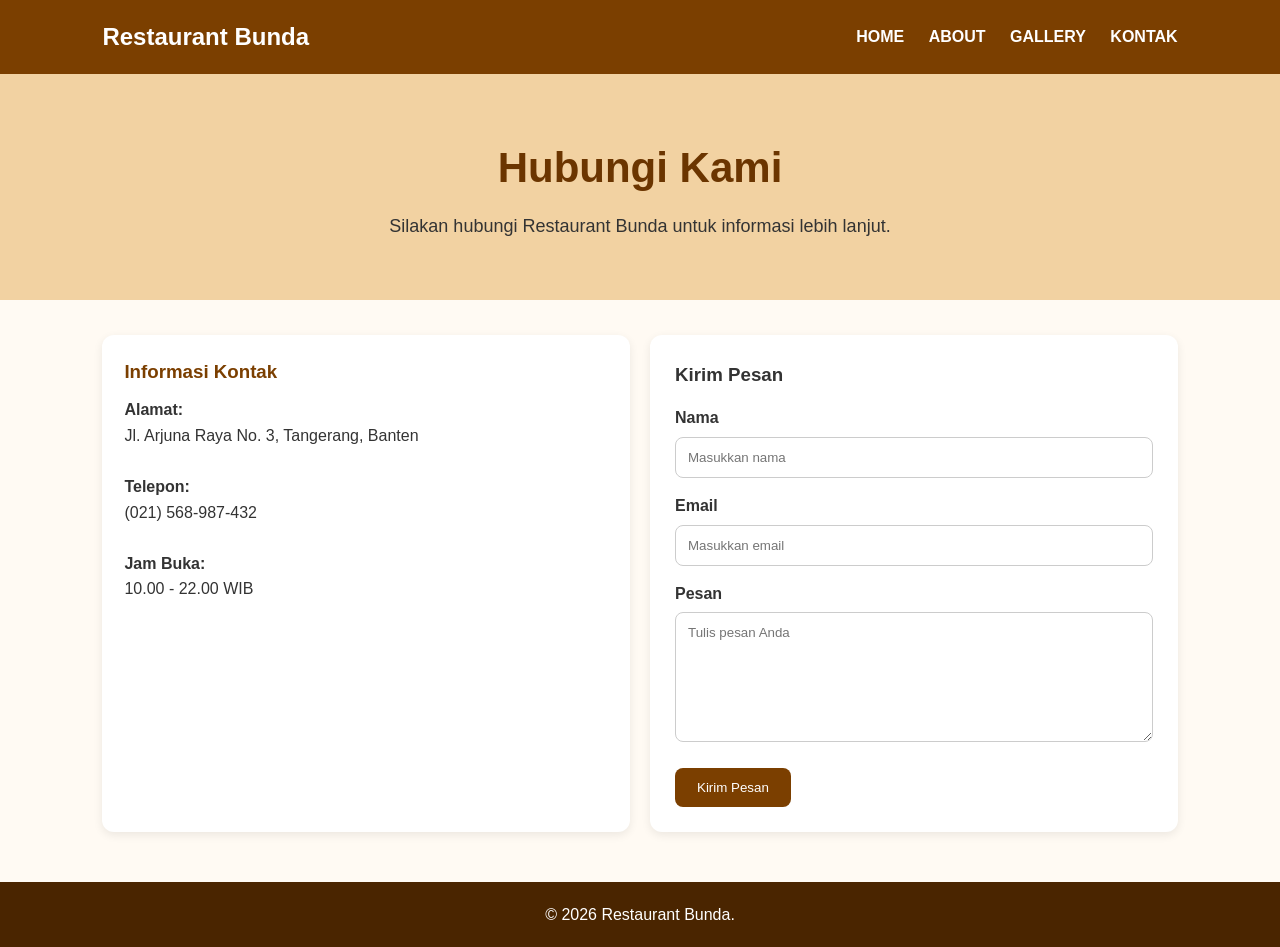
==== kontak.html @ c63d3e1a "Add files via upload" ====
<!DOCTYPE html>
<html lang="id">
<head>
    <meta charset="UTF-8">
    <meta name="viewport" content="width=device-width, initial-scale=1.0">
    <title>Kontak - Restaurant Bunda</title>
    <link rel="stylesheet" href="style.css">
</head>
<body>
    
    <header>
    <div class="logo">Restaurant Bunda</div>
    <nav>
        <a href="index.html">HOME</a>
        <a href="about.html">ABOUT</a>
        <a href="gallery.html">GALLERY</a>
        <a href="kontak.html">KONTAK</a>
    </nav>
    </header>

    <section class="hero">
        <h1>Hubungi Kami</h1>
        <p>Silakan hubungi Restaurant Bunda untuk informasi lebih lanjut.</p>
    </section>

    <main class="container">
        <div class="info-grid">
            <div class="card">
                <h3>Informasi Kontak</h3>
                <p><strong>Alamat:</strong><br>Jl. Arjuna Raya No. 3, Tangerang, Banten</p>
                <br>
                <p><strong>Telepon:</strong><br>(021) 568-987-432</p>
                <br>
                <p><strong>Jam Buka:</strong><br>10.00 - 22.00 WIB</p>
            </div>

            <div class="contact-form">
                <h3>Kirim Pesan</h3>
                <form action="#" method="post">
                    <label for="nama">Nama</label>
                    <input type="text" id="nama" name="nama" placeholder="Masukkan nama">

                    <label for="email">Email</label>
                    <input type="email" id="email" name="email" placeholder="Masukkan email">

                    <label for="pesan">Pesan</label>
                    <textarea id="pesan" name="pesan" placeholder="Tulis pesan Anda"></textarea>

                    <button class="button" type="submit">Kirim Pesan</button>
                </form>
            </div>
        </div>
    </main>

    <footer>
        &copy; 2026 Restaurant Bunda.
    </footer>
</body>
</html>
---- style.css ----
* {
    box-sizing: border-box;
    margin: 0;
    padding: 0;
}

body {
    font-family: Arial, Helvetica, sans-serif;
    background: #fffaf3;
    color: #333;
    line-height: 1.6;
}

header {
    background: #7b3f00;
    color: white;
    padding: 18px 8%;
    display: flex;
    justify-content: space-between;
    align-items: center;
    flex-wrap: wrap;
}

.logo {
    font-size: 24px;
    font-weight: bold;
}

nav a {
    color: white;
    text-decoration: none;
    margin-left: 20px;
    font-weight: bold;
}

nav a:hover {
    color: #ffd28a;
}

.hero {
    background: #f2d2a2;
    padding: 60px 8%;
    text-align: center;
}

.hero h1 {
    font-size: 42px;
    color: #6b3500;
    margin-bottom: 10px;
}

.hero p {
    font-size: 18px;
}

.container {
    width: 84%;
    max-width: 1100px;
    margin: 35px auto;
}

.section-title {
    color: #6b3500;
    margin-bottom: 20px;
    border-bottom: 3px solid #d69b52;
    padding-bottom: 8px;
}

.menu-grid,
.gallery-grid,
.info-grid {
    display: grid;
    grid-template-columns: repeat(2, 1fr);
    gap: 20px;
}

.card {
    background: white;
    padding: 22px;
    border-radius: 12px;
    box-shadow: 0 3px 10px rgba(0,0,0,0.08);
}

.card h3 {
    color: #7b3f00;
    margin-bottom: 10px;
}

.menu-list {
    list-style: none;
}

.menu-list li {
    padding: 8px 0;
    border-bottom: 1px solid #eee;
    display: flex;
    justify-content: space-between;
    gap: 15px;
}

.price {
    font-weight: bold;
    color: #9b4d00;
    white-space: nowrap;
}

.about-text {
    background: white;
    padding: 25px;
    border-radius: 12px;
    box-shadow: 0 3px 10px rgba(0,0,0,0.08);
}

.gallery-grid {
    grid-template-columns: repeat(3, 1fr);
}

.gallery-item {
    background: white;
    border-radius: 12px;
    overflow: hidden;
    box-shadow: 0 3px 10px rgba(0,0,0,0.08);
}

.gallery-item img {
    width: 100%;
    height: 210px;
    object-fit: cover;
    display: block;
}

.gallery-item p {
    padding: 12px;
    font-weight: bold;
}

video {
    width: 100%;
    border-radius: 12px;
    margin-top: 25px;
}

.contact-form {
    background: white;
    padding: 25px;
    border-radius: 12px;
    box-shadow: 0 3px 10px rgba(0,0,0,0.08);
}

.contact-form label {
    display: block;
    margin-top: 15px;
    font-weight: bold;
}

.contact-form input,
.contact-form textarea {
    width: 100%;
    padding: 12px;
    margin-top: 6px;
    border: 1px solid #ccc;
    border-radius: 8px;
    font-family: inherit;
}

.contact-form textarea {
    min-height: 130px;
    resize: vertical;
}

.button {
    display: inline-block;
    background: #7b3f00;
    color: white;
    text-decoration: none;
    border: none;
    padding: 12px 22px;
    border-radius: 8px;
    margin-top: 18px;
    cursor: pointer;
}

.button:hover {
    background: #9b4d00;
}

footer {
    background: #4a2500;
    color: white;
    text-align: center;
    padding: 20px;
    margin-top: 50px;
}

@media (max-width: 700px) {
    header {
        flex-direction: column;
        gap: 15px;
    }

    nav a {
        margin: 0 7px;
        font-size: 14px;
    }

    .menu-grid,
    .gallery-grid,
    .info-grid {
        grid-template-columns: 1fr;
    }

    .hero h1 {
        font-size: 32px;
    }

    .menu-list li {
        flex-direction: column;
        gap: 0;
    }
}

/* Gallery */
nav a.active {
    color: #ffd28a;
    border-bottom: 2px solid #ffd28a;
    padding-bottom: 4px;
}

.video-title {
    margin-top: 45px;
}

.video-container {
    background: white;
    padding: 15px;
    border-radius: 12px;
    box-shadow: 0 3px 10px rgba(0,0,0,0.08);
}

.video-container video {
    width: 100%;
    max-height: 550px;
    object-fit: contain;
    display: block;
    margin: 0;
    background: #000;
}

.video-description {
    margin-top: 12px;
    color: #555;
}
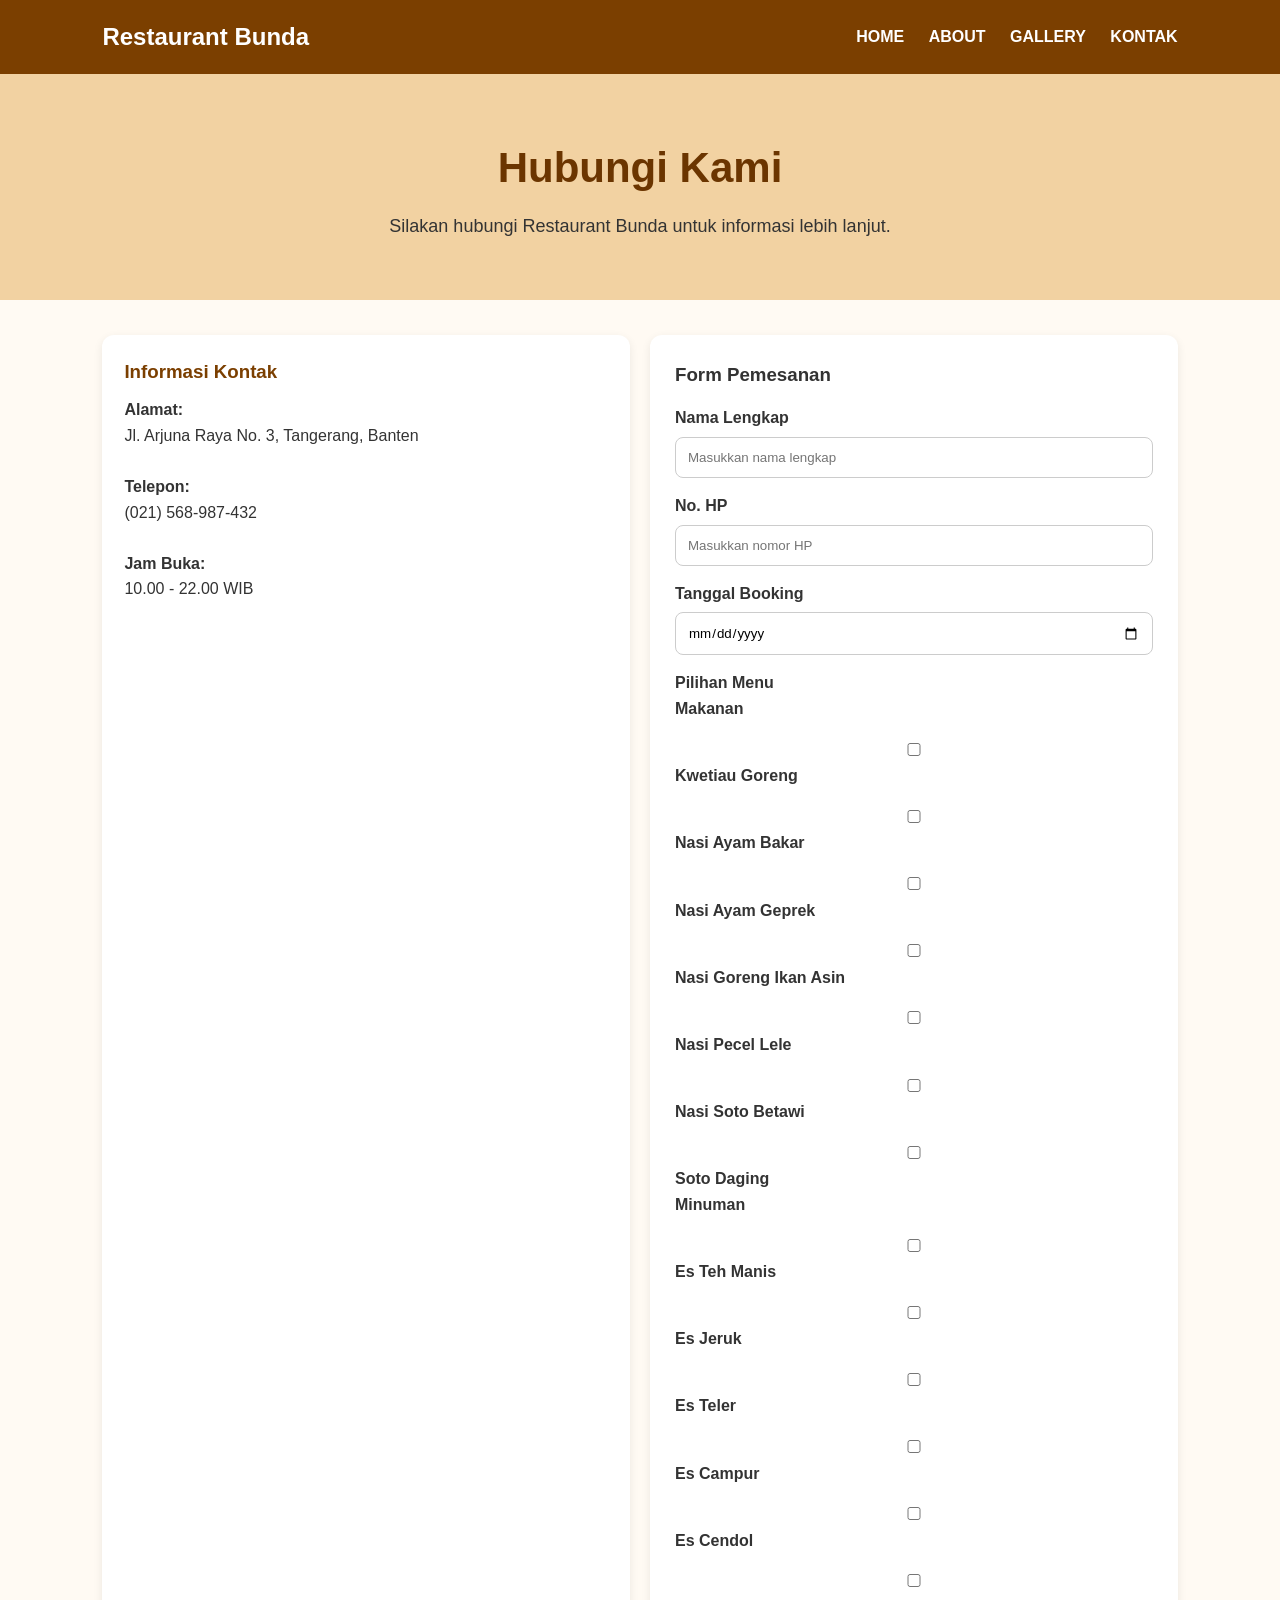
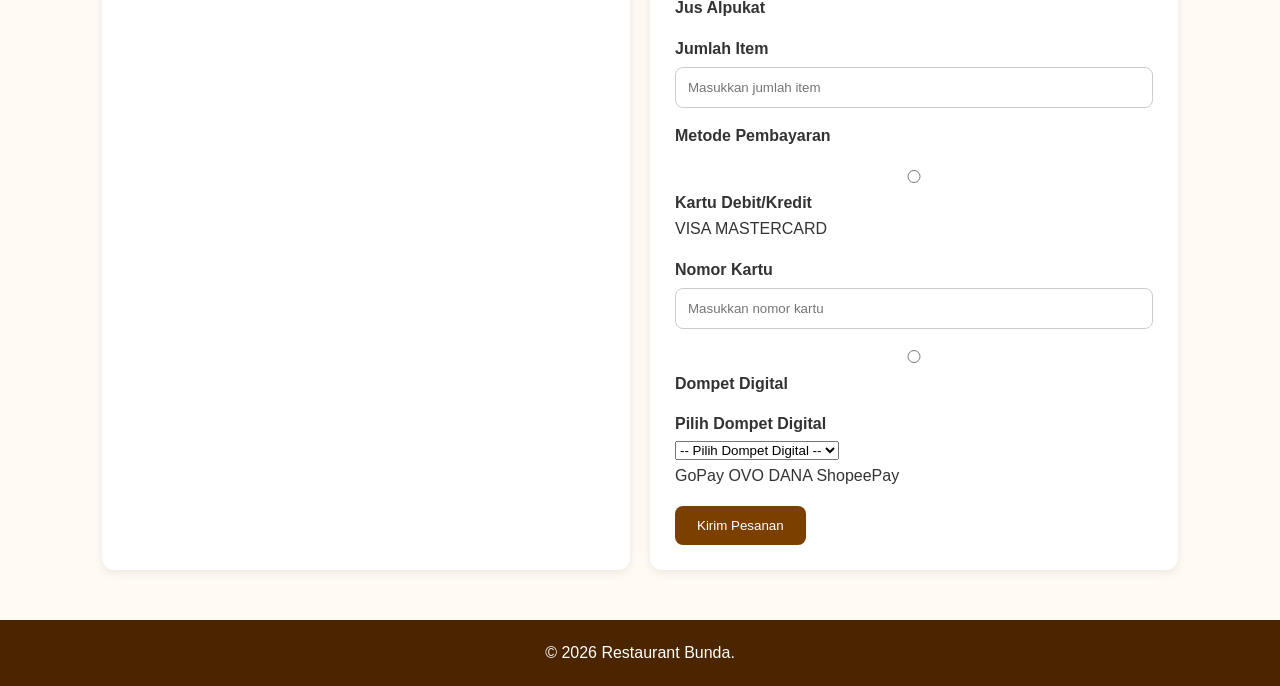
==== commit 7574638d: "Update kontak.html" ====
--- a/kontak.html
+++ b/kontak.html
@@ -9,13 +9,13 @@
 <body>
     
     <header>
-    <div class="logo">Restaurant Bunda</div>
-    <nav>
-        <a href="index.html">HOME</a>
-        <a href="about.html">ABOUT</a>
-        <a href="gallery.html">GALLERY</a>
-        <a href="kontak.html">KONTAK</a>
-    </nav>
+        <div class="logo">Restaurant Bunda</div>
+        <nav>
+            <a href="index.html">HOME</a>
+            <a href="about.html">ABOUT</a>
+            <a href="gallery.html">GALLERY</a>
+            <a href="kontak.html">KONTAK</a>
+        </nav>
     </header>
 
     <section class="hero">
@@ -25,35 +25,227 @@
 
     <main class="container">
         <div class="info-grid">
+
+            <!-- INFORMASI KONTAK -->
             <div class="card">
                 <h3>Informasi Kontak</h3>
-                <p><strong>Alamat:</strong><br>Jl. Arjuna Raya No. 3, Tangerang, Banten</p>
+
+                <p>
+                    <strong>Alamat:</strong><br>
+                    Jl. Arjuna Raya No. 3, Tangerang, Banten
+                </p>
+
                 <br>
-                <p><strong>Telepon:</strong><br>(021) 568-987-432</p>
+
+                <p>
+                    <strong>Telepon:</strong><br>
+                    (021) 568-987-432
+                </p>
+
                 <br>
-                <p><strong>Jam Buka:</strong><br>10.00 - 22.00 WIB</p>
+
+                <p>
+                    <strong>Jam Buka:</strong><br>
+                    10.00 - 22.00 WIB
+                </p>
             </div>
 
+            <!-- FORM PEMESANAN -->
             <div class="contact-form">
-                <h3>Kirim Pesan</h3>
+                <h3>Form Pemesanan</h3>
+
                 <form action="#" method="post">
-                    <label for="nama">Nama</label>
-                    <input type="text" id="nama" name="nama" placeholder="Masukkan nama">
-
-                    <label for="email">Email</label>
-                    <input type="email" id="email" name="email" placeholder="Masukkan email">
-
-                    <label for="pesan">Pesan</label>
-                    <textarea id="pesan" name="pesan" placeholder="Tulis pesan Anda"></textarea>
-
-                    <button class="button" type="submit">Kirim Pesan</button>
+
+                    <!-- Nama Lengkap -->
+                    <label for="nama">Nama Lengkap</label>
+                    <input 
+                        type="text" 
+                        id="nama" 
+                        name="nama" 
+                        placeholder="Masukkan nama lengkap"
+                        required
+                    >
+
+                    <!-- No HP -->
+                    <label for="nohp">No. HP</label>
+                    <input 
+                        type="text" 
+                        id="nohp" 
+                        name="nohp" 
+                        placeholder="Masukkan nomor HP"
+                        required
+                    >
+
+                    <!-- Tanggal Booking -->
+                    <label for="tanggal">Tanggal Booking</label>
+                    <input 
+                        type="date" 
+                        id="tanggal" 
+                        name="tanggal"
+                        required
+                    >
+
+                    <!-- Pilihan Menu -->
+                    <label>Pilihan Menu</label>
+
+                    <p><strong>Makanan</strong></p>
+
+                    <label>
+                        <input type="checkbox" name="menu[]" value="Kwetiau Goreng">
+                        Kwetiau Goreng
+                    </label>
+
+                    <label>
+                        <input type="checkbox" name="menu[]" value="Nasi Ayam Bakar">
+                        Nasi Ayam Bakar
+                    </label>
+
+                    <label>
+                        <input type="checkbox" name="menu[]" value="Nasi Ayam Geprek">
+                        Nasi Ayam Geprek
+                    </label>
+
+                    <label>
+                        <input type="checkbox" name="menu[]" value="Nasi Goreng Ikan Asin">
+                        Nasi Goreng Ikan Asin
+                    </label>
+
+                    <label>
+                        <input type="checkbox" name="menu[]" value="Nasi Pecel Lele">
+                        Nasi Pecel Lele
+                    </label>
+
+                    <label>
+                        <input type="checkbox" name="menu[]" value="Nasi Soto Betawi">
+                        Nasi Soto Betawi
+                    </label>
+
+                    <label>
+                        <input type="checkbox" name="menu[]" value="Soto Daging">
+                        Soto Daging
+                    </label>
+
+
+                    <p><strong>Minuman</strong></p>
+
+                    <label>
+                        <input type="checkbox" name="menu[]" value="Es Teh Manis">
+                        Es Teh Manis
+                    </label>
+
+                    <label>
+                        <input type="checkbox" name="menu[]" value="Es Jeruk">
+                        Es Jeruk
+                    </label>
+
+                    <label>
+                        <input type="checkbox" name="menu[]" value="Es Teler">
+                        Es Teler
+                    </label>
+
+                    <label>
+                        <input type="checkbox" name="menu[]" value="Es Campur">
+                        Es Campur
+                    </label>
+
+                    <label>
+                        <input type="checkbox" name="menu[]" value="Es Cendol">
+                        Es Cendol
+                    </label>
+
+                    <label>
+                        <input type="checkbox" name="menu[]" value="Jus Alpukat">
+                        Jus Alpukat
+                    </label>
+
+
+                    <!-- Jumlah Item -->
+                    <label for="jumlah">Jumlah Item</label>
+                    <input 
+                        type="text" 
+                        id="jumlah" 
+                        name="jumlah" 
+                        placeholder="Masukkan jumlah item"
+                        required
+                    >
+
+
+                    <!-- Metode Pembayaran -->
+                    <label>Metode Pembayaran</label>
+
+                    <label>
+                        <input 
+                            type="radio" 
+                            name="pembayaran" 
+                            value="kartu"
+                            required
+                        >
+                        Kartu Debit/Kredit
+                    </label>
+
+                    <!-- Logo Visa dan Mastercard -->
+                    <div class="card-logo">
+                        <span>VISA</span>
+                        <span>MASTERCARD</span>
+                    </div>
+
+
+                    <!-- Nomor Kartu -->
+                    <label for="nomorkartu">Nomor Kartu</label>
+                    <input 
+                        type="text" 
+                        id="nomorkartu" 
+                        name="nomorkartu"
+                        placeholder="Masukkan nomor kartu"
+                    >
+
+
+                    <!-- Dompet Digital -->
+                    <label>
+                        <input 
+                            type="radio" 
+                            name="pembayaran" 
+                            value="dompet"
+                        >
+                        Dompet Digital
+                    </label>
+
+
+                    <!-- Pilihan Dompet Digital -->
+                    <label for="dompet">Pilih Dompet Digital</label>
+
+                    <select id="dompet" name="dompet">
+                        <option value="">-- Pilih Dompet Digital --</option>
+                        <option value="GoPay">GoPay</option>
+                        <option value="OVO">OVO</option>
+                        <option value="DANA">DANA</option>
+                        <option value="ShopeePay">ShopeePay</option>
+                    </select>
+
+
+                    <!-- Logo Dompet Digital -->
+                    <div class="digital-logo">
+                        <span>GoPay</span>
+                        <span>OVO</span>
+                        <span>DANA</span>
+                        <span>ShopeePay</span>
+                    </div>
+
+
+                    <!-- Button Submit -->
+                    <button class="button" type="submit">
+                        Kirim Pesanan
+                    </button>
+
                 </form>
             </div>
+
         </div>
     </main>
 
     <footer>
         &copy; 2026 Restaurant Bunda.
     </footer>
+
 </body>
-</html>+</html>
--- a/style.css
+++ b/style.css
@@ -86,24 +86,31 @@
     margin-bottom: 10px;
 }
 
-.menu-list {
-    list-style: none;
-}
-
-.menu-list li {
-    padding: 8px 0;
-    border-bottom: 1px solid #eee;
-    display: flex;
-    justify-content: space-between;
-    gap: 15px;
-}
-
-.price {
-    font-weight: bold;
-    color: #9b4d00;
-    white-space: nowrap;
-}
-
+.menu-table {
+    width: 100%;
+    border-collapse: collapse;
+    margin-top: 15px;
+}
+
+.menu-table th,
+.menu-table td {
+    border: 1px solid #ddd;
+    padding: 12px 15px;
+    text-align: left;
+}
+
+.menu-table th {
+    background: #7b3f00;
+    color: white;
+}
+
+.menu-table tr::nth-child(even) {
+    background: #fffaf3;
+}
+
+.menu-table tr:hover {
+    background: #f2d2a2;
+}
 .about-text {
     background: white;
     padding: 25px;
@@ -213,9 +220,13 @@
         font-size: 32px;
     }
 
-    .menu-list li {
-        flex-direction: column;
-        gap: 0;
+    .menu-table {
+        font-size: 14px;
+    }
+
+    .menu-table th,
+    .menu-table td {
+        padding: 10px;
     }
 }
 
